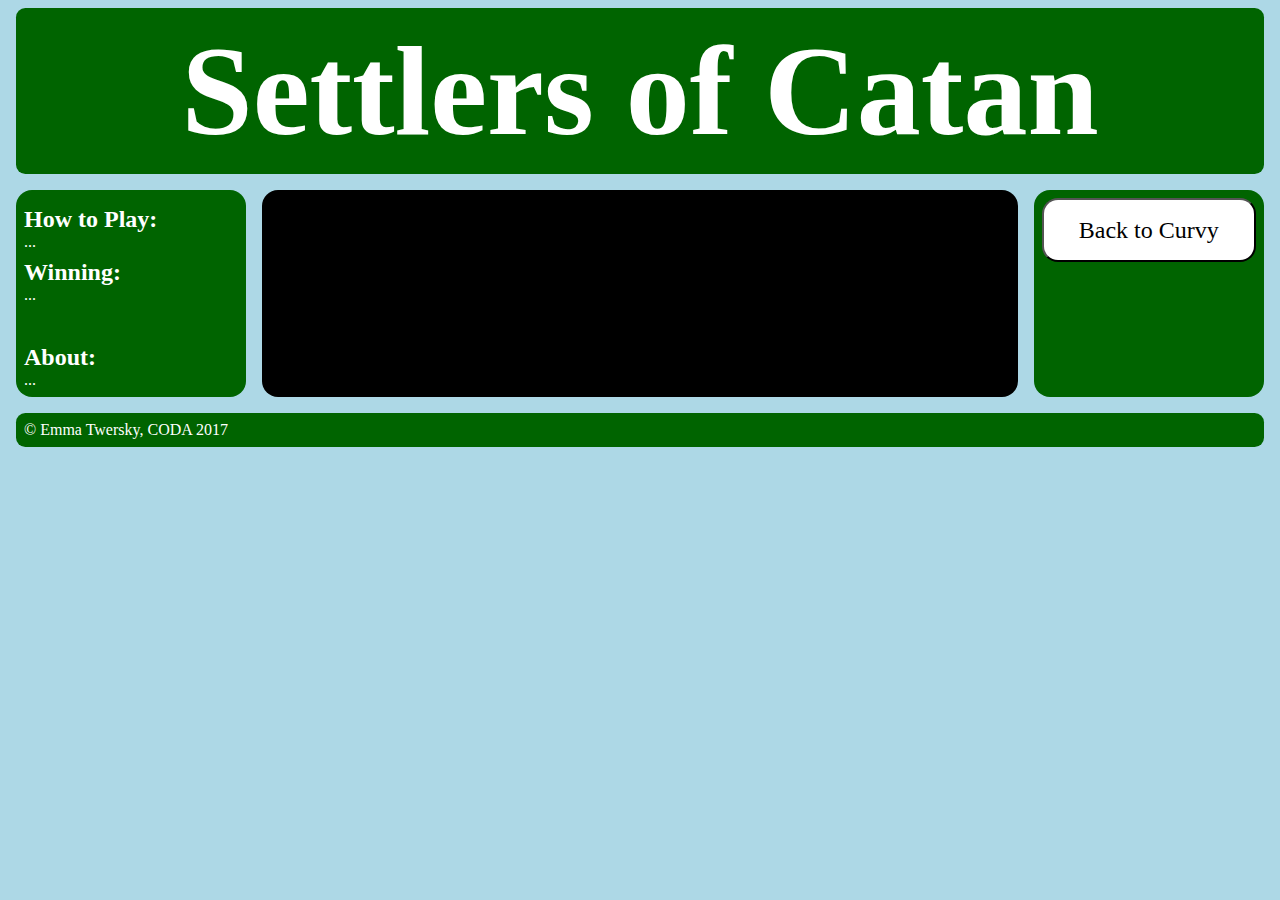
==== settlers/settlers.html @ 09c3d27c "add settlers" ====
<!DOCTYPE html>
<html>
  <head>
    <meta charset="utf-8">
    <title>Curvy</title>
    <!-- <link href="https://fonts.googleapis.com/css?family=Baloo+Bhaijaan" rel="stylesheet"> -->
    <link rel="stylesheet" href="./style.css">
  </head>
  <body>
    <header>
      <h1>Settlers of Catan</h1>
    </header>
    <div id='game'>
      <main></main>
      <nav>
        <div>
          <h2>How to Play:</h2>
          <p>...</p>
          <h2>Winning:</h2>
          <p>
            ...
          </p>
        </div>
        <div>
          <h2>About:</h2>
          <p>
            ...
        </div>
      </nav>
      <aside>
        <div>
          <button type="button" id="swerve" onclick="window.location.href='../index.html'">Back to Curvy</button>
        </div>
        <div>
          <!-- <button type="button" id="start">New Game</button> -->
        </div>
      </aside>
    </div>
    <footer>
      &copy; Emma Twersky, CODA 2017
    </footer>
    <script src="https://code.jquery.com/jquery-3.1.1.min.js" integrity="sha256-hVVnYaiADRTO2PzUGmuLJr8BLUSjGIZsDYGmIJLv2b8=" crossorigin="anonymous"></script>
    <script src="./app.js"></script>
  </body>
</html>
---- settlers/style.css ----
/**** COLOR VARIABLES *********************************************************/
:root {
  --main-background: lightblue;
  --text: #FFFFFF;
  --text-background: darkgreen;
  --game-background: black;
}

/**** GENERAL LAYOUT FORMATTING ***********************************************/
body {
  font-family: 'Baloo Bhaijaan', cursive;
  background: var(--main-background);
}

header {
  text-align: center;
}

header, footer {
  justify-content: center;
  display: block;
  margin: .5rem;
  padding: .5rem;
  border-radius: 7pt;
  background: var(--text-background);
}

/**** TEXT FORMATTING *********************************************************/
h1, h2, p, nav, aside, header, footer{
  color: var(--text);
}

h1 {
  font-size: 8rem;
  margin: .1rem;
}

h2 {
  margin-top: .5rem;
  margin-bottom: 0;
}

p {
  margin: 0;
}

/**** GAME BOARD AND INFORMATION FORMATTING ***********************************/
#game {
  min-height: 60%;
  margin: 0;
  padding: 0;
  display: flex;
  flex-direction: row;
}

#game > main {
  margin: .5rem;
  padding: .5rem;
  border-radius: 1rem;
  background: var(--game-background);
  flex: 3 1 60%;
  order: 2;
  display: flex;
  flex-direction: column;
}

#game > nav > div:nth-child(2), #game > aside > div:nth-child(2) {
  margin-top: 2rem;
}

#game > nav {
  margin: .5rem;
  padding: .5rem;
  border-radius: 1rem;
  background: var(--text-background);
  flex: 1 6 20%;
  order: 1;
  display: flex;
  flex-direction: column;
}

#game > aside {
  margin: .5rem;
  padding: .5rem;
  border-radius: 1rem;
  background: var(--text-background);
  flex: 1 6 20%;
  order: 3;
  display: flex;
  flex-direction: column;
  position: relative;
}

button {
  font-family: 'Baloo Bhaijaan', cursive;
  font-size: 1.5rem;
  width: 100%;
  height: 4rem;
  background: var(--text);
  color: var(--game-background);
  border-radius: 1rem;
}

/*** HEX GRID *****************************************************************/
#hexGrid{
  display: flex;
  flex-wrap: wrap;
  width: 90%;
  margin: 0 auto;
  padding-left: 0 auto;
  overflow: hidden;
  list-style-type: none;
}

.hex{
  position: relative;
  visibility: hidden;
  outline: 1px solid transparent;
}

.hex::after{
  content:'';
  display:block;
  padding-bottom: 86.602%;  /* =  100 / tan(60) * 1.5 */
}

.hexIn{
  position: absolute;
  width: 96%;
  padding-bottom: 110.851%; /* =  width / sin(60) */
  margin: 0 2%;
  overflow: hidden;
  visibility: hidden;
  outline: 1px solid transparent;
  -webkit-transform: rotate3d(0,0,1,-60deg) skewY(30deg);
      -ms-transform: rotate3d(0,0,1,-60deg) skewY(30deg);
          transform: rotate3d(0,0,1,-60deg) skewY(30deg);
}

.hexIn * {
  position: absolute;
  visibility: visible;
  outline: 1px solid transparent;
}

.hexLink {
    display: block;
    width: 100%;
    height: 100%;
    overflow: hidden;
    -webkit-transform: skewY(-30deg) rotate3d(0,0,1,60deg);
        -ms-transform: skewY(-30deg) rotate3d(0,0,1,60deg);
            transform: skewY(-30deg) rotate3d(0,0,1,60deg);
}

#hexGrid{
  padding-bottom: 4.4%
}

.hex {
  width: 20%; /* = 100 / 5 */
}

.hex:nth-child(9n+6){ /* first hexagon of even rows */
  margin-left:10%;  /* = width of .hex / 2  to indent even rows */
}

/*** HEX IMAGES ***************************************************************/
.hex img {
  left: -100%;
  right: -100%;
  height: 100%;
  margin: 0 auto;
  -webkit-transform: rotate3d(0,0,1,90deg);
      -ms-transform: rotate3d(0,0,1,90deg);
          transform: rotate3d(0,0,1,90deg);
}

/*** MEDIA QUERIES*************************************************************/
@media all and (max-width: 640px) {
  #game, #page {
    flex-direction: column;
  }

  #game > main, #game > nav, #game > aside {
  /* Return them to document order */
    order: 0;
  }

  #game > nav, #game > aside, header {
    min-height: 1rem;
    max-height: 10rem;
  }

  footer {
    height: 1rem;
  }
}
/****HEXAGON SIZING AND EVEN ROW INDENTATION **********************************/
@media (min-width:1201px) { /* <- 6  hexagons per row */

}

@media (max-width: 1200px) { /* <- 4-3  hexagons per row */
  h1 {
    font-size: 8rem;
    height: 8.5rem;
    margin: .05rem;
  }

  h2 {
    margin-top: .5rem;
  }
}
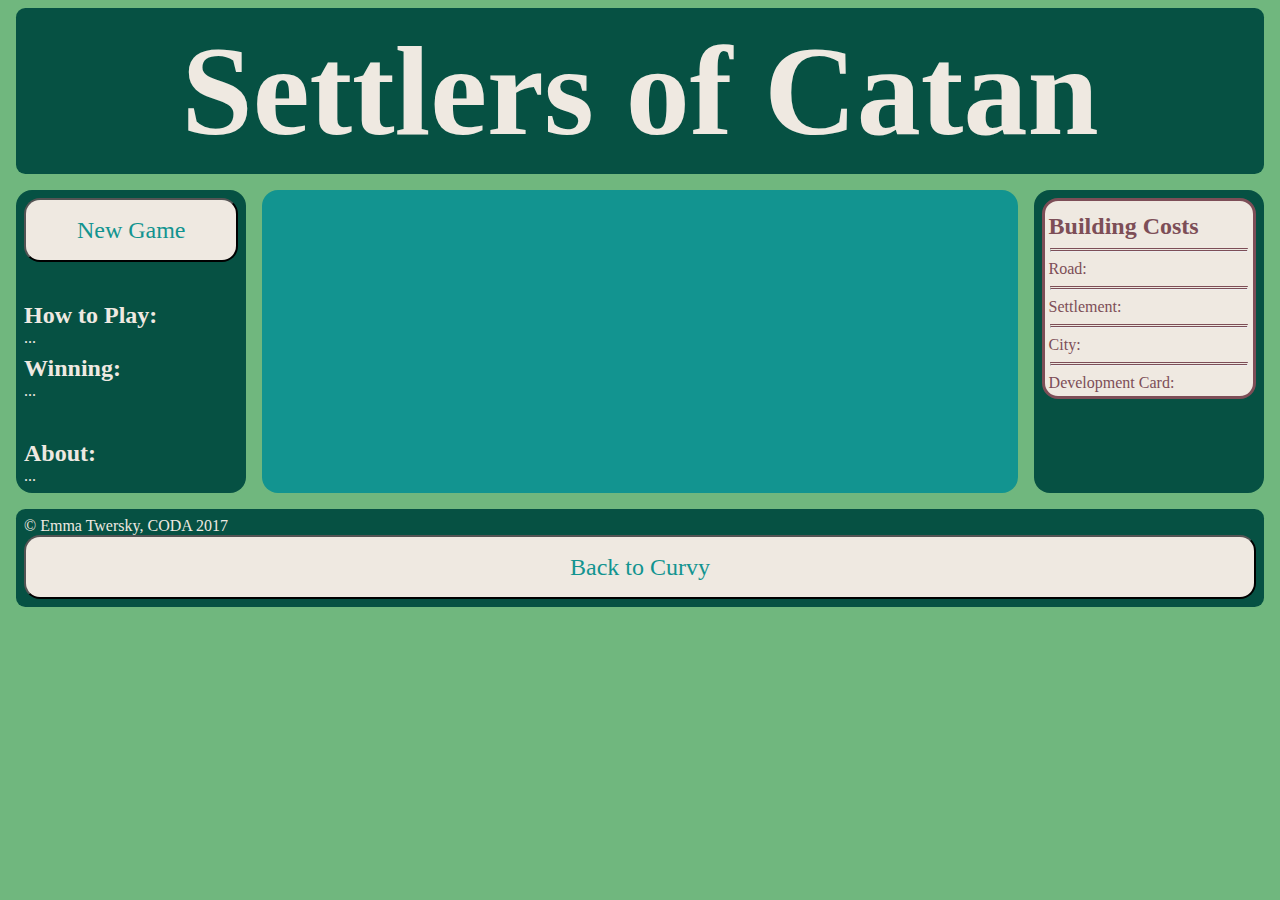
==== commit 18b76806: "add costs card and more style" ====
--- a/settlers/settlers.html
+++ b/settlers/settlers.html
@@ -2,7 +2,7 @@
 <html>
   <head>
     <meta charset="utf-8">
-    <title>Curvy</title>
+    <title>Settlers</title>
     <!-- <link href="https://fonts.googleapis.com/css?family=Baloo+Bhaijaan" rel="stylesheet"> -->
     <link rel="stylesheet" href="./style.css">
   </head>
@@ -13,6 +13,9 @@
     <div id='game'>
       <main></main>
       <nav>
+        <div>
+          <button type="button" id="start">New Game</button>
+        </div>
         <div>
           <h2>How to Play:</h2>
           <p>...</p>
@@ -29,15 +32,39 @@
       </nav>
       <aside>
         <div>
-          <button type="button" id="swerve" onclick="window.location.href='../index.html'">Back to Curvy</button>
-        </div>
-        <div>
-          <!-- <button type="button" id="start">New Game</button> -->
+          <h2>Building Costs</h2>
+          <hr>
+          <p>Road:
+            <img src='./images/resources/brick-mini.png' alt=''>
+            <img src='./images/resources/lumber-mini.png' alt=''>
+          </p>
+          <hr>
+          <p>Settlement:
+            <img src='./images/resources/brick-mini.png' alt=''>
+            <img src='./images/resources/lumber-mini.png' alt=''>
+            <img src='./images/resources/grain-mini.png' alt=''>
+            <img src='./images/resources/wool-mini.png' alt=''>
+          </p>
+          <hr>
+          <p>City:
+            <img src='./images/resources/grain-mini.png' alt=''>
+            <img src='./images/resources/grain-mini.png' alt=''>
+            <img src='./images/resources/ore-mini.png' alt=''>
+            <img src='./images/resources/ore-mini.png' alt=''>
+            <img src='./images/resources/ore-mini.png' alt=''>
+          </p>
+          <hr>
+          <p>Development Card:
+            <img src='./images/resources/wool-mini.png' alt=''>
+            <img src='./images/resources/grain-mini.png' alt=''>
+            <img src='./images/resources/ore-mini.png' alt=''>
+          </p>
         </div>
       </aside>
     </div>
     <footer>
       &copy; Emma Twersky, CODA 2017
+      <button type="button" id="swerve" onclick="window.location.href='../index.html'">Back to Curvy</button>
     </footer>
     <script src="https://code.jquery.com/jquery-3.1.1.min.js" integrity="sha256-hVVnYaiADRTO2PzUGmuLJr8BLUSjGIZsDYGmIJLv2b8=" crossorigin="anonymous"></script>
     <script src="./app.js"></script>
--- a/settlers/style.css
+++ b/settlers/style.css
@@ -1,9 +1,12 @@
 /**** COLOR VARIABLES *********************************************************/
 :root {
-  --main-background: lightblue;
-  --text: #FFFFFF;
-  --text-background: darkgreen;
-  --game-background: black;
+  --main-background: #70B77E;
+  --text: #EFE9E1;
+  --text-background: #065143;
+  --game-background: #129490;
+  --token-text: #7D4E57;
+  --token-background: #E5D7BC;
+  --red-token: #DE4557;
 }
 
 /**** GENERAL LAYOUT FORMATTING ***********************************************/
@@ -64,7 +67,7 @@
   flex-direction: column;
 }
 
-#game > nav > div:nth-child(2), #game > aside > div:nth-child(2) {
+#game > nav > div:nth-child(2), #game > nav > div:nth-child(3), #game > aside > div:nth-child(2) {
   margin-top: 2rem;
 }
 
@@ -89,6 +92,27 @@
   display: flex;
   flex-direction: column;
   position: relative;
+}
+
+aside div {
+  background: var(--text);
+  border-radius: 1rem;
+  padding: .25rem;
+  border: 3px solid var(--token-text);
+}
+
+aside h2, aside p {
+  color: var(--token-text);
+}
+
+aside hr {
+  width: 98%;
+  border-top: 3px double var(--token-text);
+}
+
+aside img {
+  height: 2.5rem;
+  margin-right: -.75rem;
 }
 
 button {
@@ -107,7 +131,7 @@
   flex-wrap: wrap;
   width: 90%;
   margin: 0 auto;
-  padding-left: 0 auto;
+  padding-left: 0;
   overflow: hidden;
   list-style-type: none;
 }
@@ -144,7 +168,9 @@
 }
 
 .hexLink {
-    display: block;
+    display: flex;
+    justify-content: center;
+    align-items: center;
     width: 100%;
     height: 100%;
     overflow: hidden;
@@ -165,15 +191,46 @@
   margin-left:10%;  /* = width of .hex / 2  to indent even rows */
 }
 
+.hex:first-child img, .hex:nth-child(5) img, .hex:nth-child(19) img, .hex:nth-child(23) img{
+  visibility: hidden;
+}
+
+.hex:first-child h1, .hex:nth-child(5) h1, .hex:nth-child(19) h1, .hex:nth-child(23) h1{
+  visibility: hidden;
+}
+
+li h1 {
+  color: var(--token-text);
+  font-size: 2.3rem;
+  width: 40%;
+  height: 35%;
+  border-radius: 200%;
+  background: var(--token-background);
+  text-align: center;
+  justify-content: center;
+  line-height: 2.2rem;
+}
+
+li p{
+  text-align: center;
+  justify-content: center;
+  line-height: 5.5rem;
+  color: var(--token-text);
+  font-size: 1rem;
+  width: 40%;
+  height: 35%;
+}
+
+#token6 h1, #token8 h1{
+  color: var(--red-token);
+}
+
 /*** HEX IMAGES ***************************************************************/
 .hex img {
   left: -100%;
   right: -100%;
   height: 100%;
   margin: 0 auto;
-  -webkit-transform: rotate3d(0,0,1,90deg);
-      -ms-transform: rotate3d(0,0,1,90deg);
-          transform: rotate3d(0,0,1,90deg);
 }
 
 /*** MEDIA QUERIES*************************************************************/
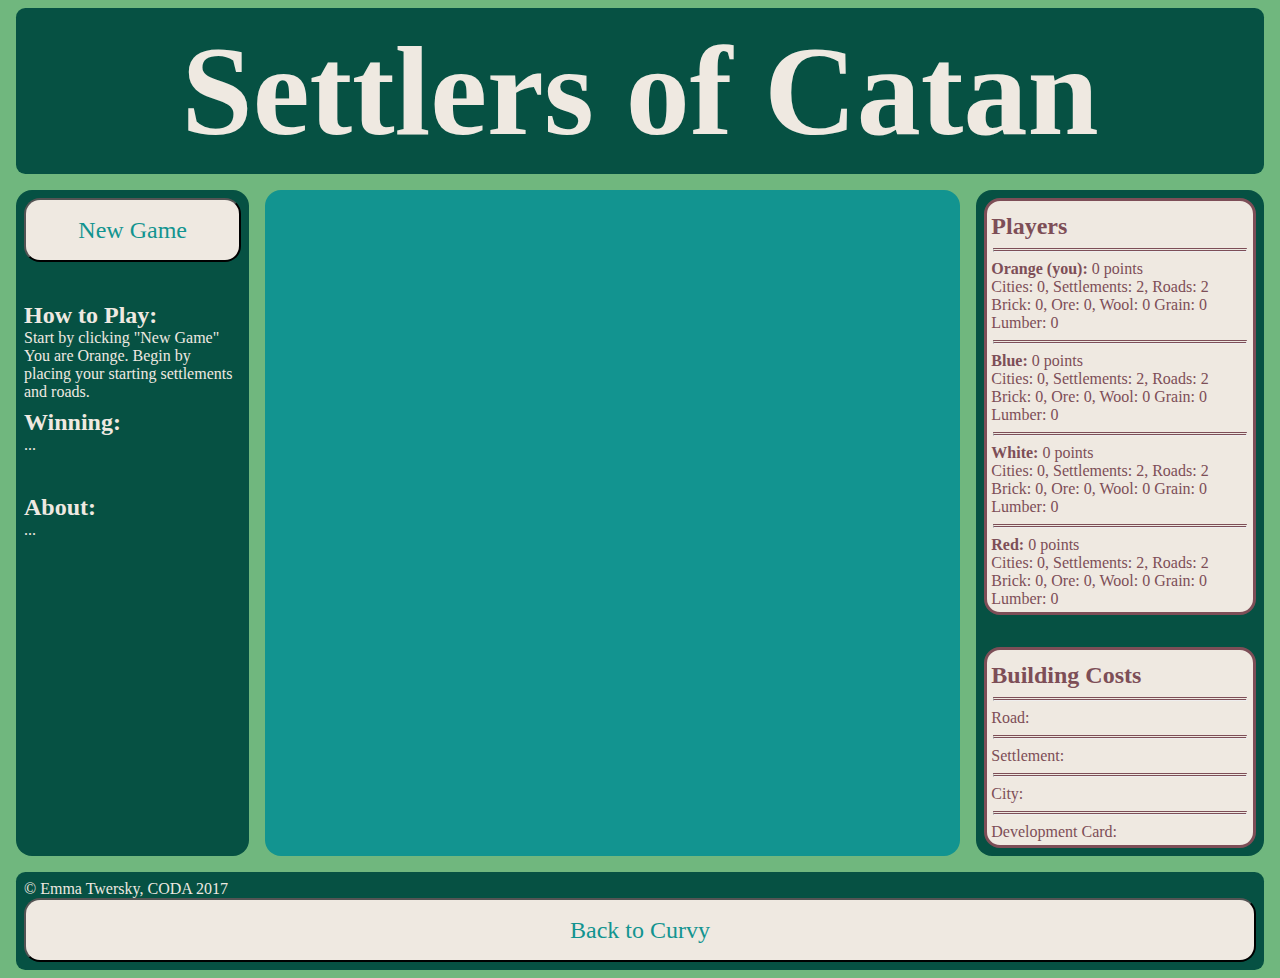
==== commit cb3d3a76: "format board further, try overlay grid" ====
--- a/settlers/settlers.html
+++ b/settlers/settlers.html
@@ -18,7 +18,9 @@
         </div>
         <div>
           <h2>How to Play:</h2>
-          <p>...</p>
+          <p>Start by clicking "New Game"</p>
+          <p>You are Orange. Begin by placing your starting settlements and roads.</p>
+
           <h2>Winning:</h2>
           <p>
             ...
@@ -31,6 +33,53 @@
         </div>
       </nav>
       <aside>
+        <div>
+          <h2>Players</h2>
+          <hr>
+          <p id='orange'> <b>Orange (you):</b> <a class='vp'>0</a> points <br>
+            Cities: <a class='cities'>0</a>,
+            Settlements: <a class='settlement'>2</a>,
+            Roads: <a class='roads'>2</a> <br>
+            Brick: <a class='brick'>0</a>,
+            Ore: <a class='ore'>0</a>,
+            Wool: <a class='wool'>0</a>
+            Grain: <a class='grain'>0</a>
+            Lumber: <a class='lumber'>0</a>
+          </p>
+          <hr>
+          <p id='blue'> <b>Blue:</b> <a class='vp'>0</a> points <br>
+            Cities: <a class='cities'>0</a>,
+            Settlements: <a class='settlement'>2</a>,
+            Roads: <a class='roads'>2</a> <br>
+            Brick: <a class='brick'>0</a>,
+            Ore: <a class='ore'>0</a>,
+            Wool: <a class='wool'>0</a>
+            Grain: <a class='grain'>0</a>
+            Lumber: <a class='lumber'>0</a>
+          </p>
+          <hr>
+          <p id='white'> <b>White:</b> <a class='vp'>0</a> points <br>
+            Cities: <a class='cities'>0</a>,
+            Settlements: <a class='settlement'>2</a>,
+            Roads: <a class='roads'>2</a> <br>
+            Brick: <a class='brick'>0</a>,
+            Ore: <a class='ore'>0</a>,
+            Wool: <a class='wool'>0</a>
+            Grain: <a class='grain'>0</a>
+            Lumber: <a class='lumber'>0</a>
+          </p>
+          <hr>
+          <p id='red'> <b>Red:</b> <a class='vp'>0</a> points <br>
+            Cities: <a class='cities'>0</a>,
+            Settlements: <a class='settlement'>2</a>,
+            Roads: <a class='roads'>2</a> <br>
+            Brick: <a class='brick'>0</a>,
+            Ore: <a class='ore'>0</a>,
+            Wool: <a class='wool'>0</a>
+            Grain: <a class='grain'>0</a>
+            Lumber: <a class='lumber'>0</a>
+          </p>
+        </div>
         <div>
           <h2>Building Costs</h2>
           <hr>
@@ -60,6 +109,7 @@
             <img src='./images/resources/ore-mini.png' alt=''>
           </p>
         </div>
+
       </aside>
     </div>
     <footer>
--- a/settlers/style.css
+++ b/settlers/style.css
@@ -7,6 +7,7 @@
   --token-text: #7D4E57;
   --token-background: #E5D7BC;
   --red-token: #DE4557;
+  --robber: #414241;
 }
 
 /**** GENERAL LAYOUT FORMATTING ***********************************************/
@@ -56,15 +57,16 @@
   flex-direction: row;
 }
 
-#game > main {
+#game main {
   margin: .5rem;
   padding: .5rem;
   border-radius: 1rem;
   background: var(--game-background);
-  flex: 3 1 60%;
+  flex: 3 1 55%;
   order: 2;
   display: flex;
   flex-direction: column;
+  justify-content: center;
 }
 
 #game > nav > div:nth-child(2), #game > nav > div:nth-child(3), #game > aside > div:nth-child(2) {
@@ -87,7 +89,7 @@
   padding: .5rem;
   border-radius: 1rem;
   background: var(--text-background);
-  flex: 1 6 20%;
+  flex: 1 6 25%;
   order: 3;
   display: flex;
   flex-direction: column;
@@ -130,13 +132,17 @@
   display: flex;
   flex-wrap: wrap;
   width: 90%;
-  margin: 0 auto;
+  margin: 0;
+  padding-bottom: 4.4%;
   padding-left: 0;
   overflow: hidden;
   list-style-type: none;
+  position: relative;
+  align-self: center;
 }
 
 .hex{
+  width: 20%; /* = 100 / 5 */
   position: relative;
   visibility: hidden;
   outline: 1px solid transparent;
@@ -146,6 +152,18 @@
   content:'';
   display:block;
   padding-bottom: 86.602%;  /* =  100 / tan(60) * 1.5 */
+}
+
+.hex:nth-child(9n+6){ /* first hexagon of even rows */
+  margin-left:10%;  /* = width of .hex / 2  to indent even rows */
+}
+
+.hex:first-child img, .hex:nth-child(5) img, .hex:nth-child(19) img, .hex:nth-child(23) img{
+  visibility: hidden;
+}
+
+.hex:first-child h1, .hex:nth-child(5) h1, .hex:nth-child(19) h1, .hex:nth-child(23) h1{
+  visibility: hidden;
 }
 
 .hexIn{
@@ -179,24 +197,12 @@
             transform: skewY(-30deg) rotate3d(0,0,1,60deg);
 }
 
-#hexGrid{
-  padding-bottom: 4.4%
-}
-
-.hex {
-  width: 20%; /* = 100 / 5 */
-}
-
-.hex:nth-child(9n+6){ /* first hexagon of even rows */
-  margin-left:10%;  /* = width of .hex / 2  to indent even rows */
-}
-
-.hex:first-child img, .hex:nth-child(5) img, .hex:nth-child(19) img, .hex:nth-child(23) img{
-  visibility: hidden;
-}
-
-.hex:first-child h1, .hex:nth-child(5) h1, .hex:nth-child(19) h1, .hex:nth-child(23) h1{
-  visibility: hidden;
+/*** HEX TILES ****************************************************************/
+.hex img {
+  left: -100%;
+  right: -100%;
+  height: 100%;
+  margin: 0 auto;
 }
 
 li h1 {
@@ -225,12 +231,26 @@
   color: var(--red-token);
 }
 
-/*** HEX IMAGES ***************************************************************/
-.hex img {
-  left: -100%;
-  right: -100%;
-  height: 100%;
+#tokenR h1{
+  background: var(--robber);
+  color: var(--text);
+}
+
+/*** GAME GRID ****************************************************************/
+#gameGrid {
+  /*background: rgba(100,0,0,.5);*/
+  z-index: 100;
+
+  position: absolute;
+  width: 50%;
+	height: 90%;
+
+	display: flex;
+  flex-wrap: wrap;
   margin: 0 auto;
+  padding-bottom: 4.4%;
+  overflow: hidden;
+  list-style-type: none;
 }
 
 /*** MEDIA QUERIES*************************************************************/
@@ -253,11 +273,8 @@
     height: 1rem;
   }
 }
+
 /****HEXAGON SIZING AND EVEN ROW INDENTATION **********************************/
-@media (min-width:1201px) { /* <- 6  hexagons per row */
-
-}
-
 @media (max-width: 1200px) { /* <- 4-3  hexagons per row */
   h1 {
     font-size: 8rem;
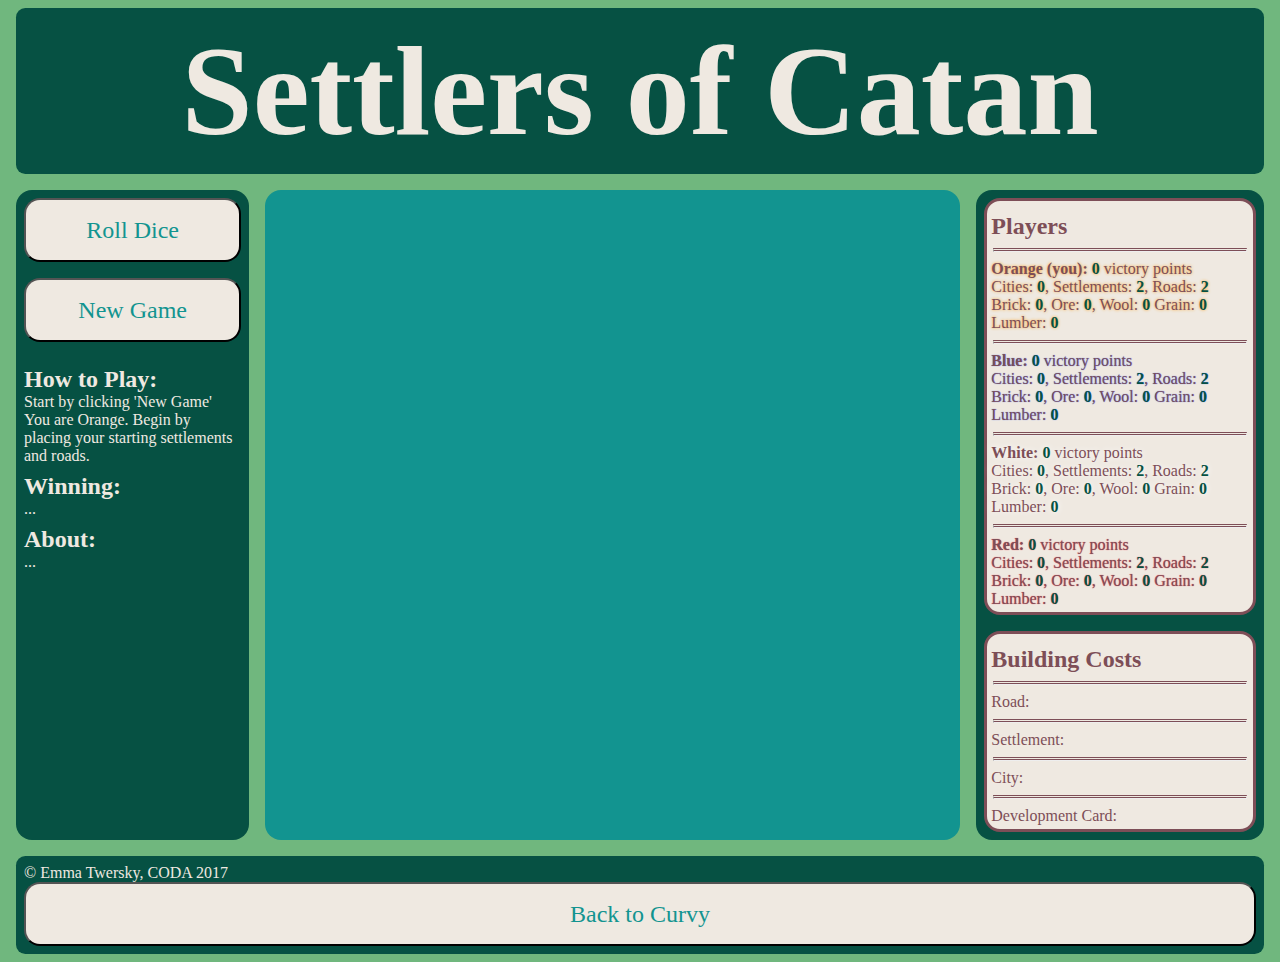
==== commit 4f5eef1c: "add responsive game grid" ====
--- a/settlers/settlers.html
+++ b/settlers/settlers.html
@@ -1,10 +1,10 @@
 <!DOCTYPE html>
 <html>
   <head>
-    <meta charset="utf-8">
+    <meta charset='utf-8'>
     <title>Settlers</title>
-    <!-- <link href="https://fonts.googleapis.com/css?family=Baloo+Bhaijaan" rel="stylesheet"> -->
-    <link rel="stylesheet" href="./style.css">
+    <!-- <link href='https://fonts.googleapis.com/css?family=Baloo+Bhaijaan' rel='stylesheet'> -->
+    <link rel='stylesheet' href='./style.css'>
   </head>
   <body>
     <header>
@@ -14,11 +14,15 @@
       <main></main>
       <nav>
         <div>
-          <button type="button" id="start">New Game</button>
+          <div id='dice'></div>
+          <button type='button' id='roll'>Roll Dice</button>
+        </div>
+        <div>
+          <button type='button' id='start'>New Game</button>
         </div>
         <div>
           <h2>How to Play:</h2>
-          <p>Start by clicking "New Game"</p>
+          <p>Start by clicking 'New Game'</p>
           <p>You are Orange. Begin by placing your starting settlements and roads.</p>
 
           <h2>Winning:</h2>
@@ -36,7 +40,7 @@
         <div>
           <h2>Players</h2>
           <hr>
-          <p id='orange'> <b>Orange (you):</b> <a class='vp'>0</a> points <br>
+          <p id='orange'> <b>Orange (you):</b> <a class='vp'>0</a> victory points <br>
             Cities: <a class='cities'>0</a>,
             Settlements: <a class='settlement'>2</a>,
             Roads: <a class='roads'>2</a> <br>
@@ -47,7 +51,7 @@
             Lumber: <a class='lumber'>0</a>
           </p>
           <hr>
-          <p id='blue'> <b>Blue:</b> <a class='vp'>0</a> points <br>
+          <p id='blue'> <b>Blue:</b> <a class='vp'>0</a> victory points <br>
             Cities: <a class='cities'>0</a>,
             Settlements: <a class='settlement'>2</a>,
             Roads: <a class='roads'>2</a> <br>
@@ -58,7 +62,7 @@
             Lumber: <a class='lumber'>0</a>
           </p>
           <hr>
-          <p id='white'> <b>White:</b> <a class='vp'>0</a> points <br>
+          <p id='white'> <b>White:</b> <a class='vp'>0</a> victory points <br>
             Cities: <a class='cities'>0</a>,
             Settlements: <a class='settlement'>2</a>,
             Roads: <a class='roads'>2</a> <br>
@@ -69,7 +73,7 @@
             Lumber: <a class='lumber'>0</a>
           </p>
           <hr>
-          <p id='red'> <b>Red:</b> <a class='vp'>0</a> points <br>
+          <p id='red'> <b>Red:</b> <a class='vp'>0</a> victory points <br>
             Cities: <a class='cities'>0</a>,
             Settlements: <a class='settlement'>2</a>,
             Roads: <a class='roads'>2</a> <br>
@@ -114,9 +118,9 @@
     </div>
     <footer>
       &copy; Emma Twersky, CODA 2017
-      <button type="button" id="swerve" onclick="window.location.href='../index.html'">Back to Curvy</button>
+      <button type='button' id='swerve' onclick="window.location.href='../index.html'">Back to Curvy</button>
     </footer>
-    <script src="https://code.jquery.com/jquery-3.1.1.min.js" integrity="sha256-hVVnYaiADRTO2PzUGmuLJr8BLUSjGIZsDYGmIJLv2b8=" crossorigin="anonymous"></script>
-    <script src="./app.js"></script>
+    <script src='https://code.jquery.com/jquery-3.1.1.min.js' integrity='sha256-hVVnYaiADRTO2PzUGmuLJr8BLUSjGIZsDYGmIJLv2b8=' crossorigin='anonymous'></script>
+    <script src='./app.js'></script>
   </body>
 </html>
--- a/settlers/style.css
+++ b/settlers/style.css
@@ -8,6 +8,10 @@
   --token-background: #E5D7BC;
   --red-token: #DE4557;
   --robber: #414241;
+  --white-player: #FCFCFC;
+  --orange-player: #FF9F1C;
+  --blue-player: #3D6DFF;
+  --red-player: #F03A47;
 }
 
 /**** GENERAL LAYOUT FORMATTING ***********************************************/
@@ -48,6 +52,22 @@
   margin: 0;
 }
 
+#white {
+  text-shadow: 0 0 7px var(--white-player);
+}
+
+#orange {
+  text-shadow: 0 0 3px var(--orange-player);
+}
+
+#blue {
+  text-shadow: 0 0 1px var(--blue-player);
+}
+
+#red {
+  text-shadow: 0 0 1px var(--red-player);
+}
+
 /**** GAME BOARD AND INFORMATION FORMATTING ***********************************/
 #game {
   min-height: 60%;
@@ -69,8 +89,9 @@
   justify-content: center;
 }
 
+/**** GAME INSTRUCTIONS AND SCORING FORMATTING ********************************/
 #game > nav > div:nth-child(2), #game > nav > div:nth-child(3), #game > aside > div:nth-child(2) {
-  margin-top: 2rem;
+  margin-top: 1rem;
 }
 
 #game > nav {
@@ -84,6 +105,14 @@
   flex-direction: column;
 }
 
+#dice {
+  font-family: fantasy;
+  font-size: 10rem;
+  text-align: center;
+  align-self: baseline;
+  line-height: 100%;
+}
+
 #game > aside {
   margin: .5rem;
   padding: .5rem;
@@ -105,6 +134,11 @@
 
 aside h2, aside p {
   color: var(--token-text);
+}
+
+aside a {
+  color: var(--text-background);
+  font-weight: 900;
 }
 
 aside hr {
@@ -137,7 +171,6 @@
   padding-left: 0;
   overflow: hidden;
   list-style-type: none;
-  position: relative;
   align-self: center;
 }
 
@@ -238,19 +271,20 @@
 
 /*** GAME GRID ****************************************************************/
 #gameGrid {
-  /*background: rgba(100,0,0,.5);*/
-  z-index: 100;
+  background: rgba(100,0,0,.5);
 
   position: absolute;
-  width: 50%;
-	height: 90%;
+  width: 674.891px;
+  height: 617.359px;
+  align-self: center;
+  margin: 0;
+  padding: 0;
 
 	display: flex;
   flex-wrap: wrap;
-  margin: 0 auto;
-  padding-bottom: 4.4%;
-  overflow: hidden;
-  list-style-type: none;
+
+  /*overflow: hidden;*/
+  /*list-style-type: none;*/
 }
 
 /*** MEDIA QUERIES*************************************************************/
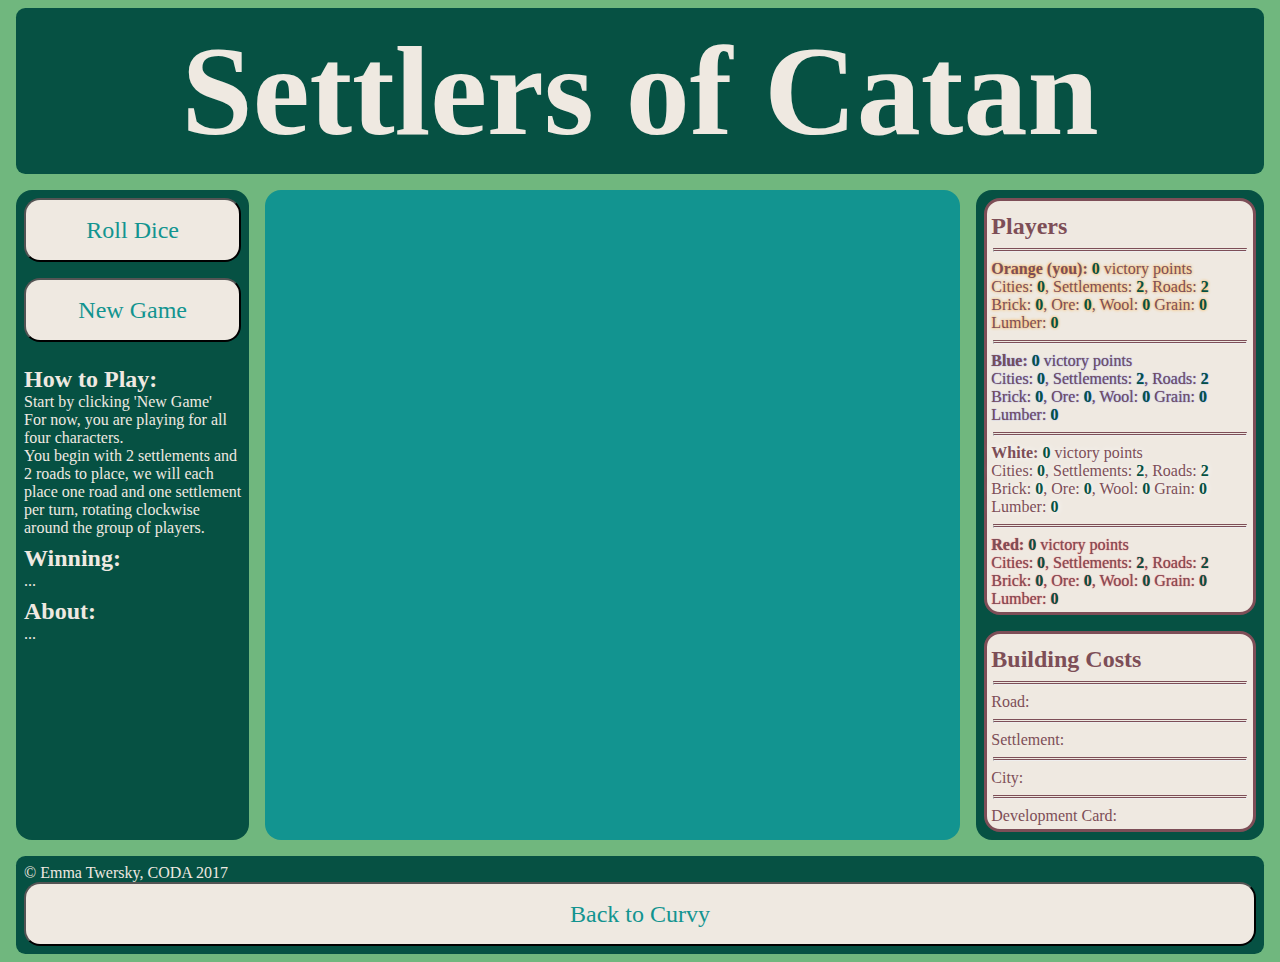
==== commit 6f2325ab: "select game peices" ====
--- a/settlers/settlers.html
+++ b/settlers/settlers.html
@@ -23,7 +23,8 @@
         <div>
           <h2>How to Play:</h2>
           <p>Start by clicking 'New Game'</p>
-          <p>You are Orange. Begin by placing your starting settlements and roads.</p>
+          <p>For now, you are playing for all four characters.</p>
+          <p>You begin with 2 settlements and 2 roads to place, we will each place one road and one settlement per turn, rotating clockwise around the group of players.</p>
 
           <h2>Winning:</h2>
           <p>
@@ -121,6 +122,7 @@
       <button type='button' id='swerve' onclick="window.location.href='../index.html'">Back to Curvy</button>
     </footer>
     <script src='https://code.jquery.com/jquery-3.1.1.min.js' integrity='sha256-hVVnYaiADRTO2PzUGmuLJr8BLUSjGIZsDYGmIJLv2b8=' crossorigin='anonymous'></script>
+    <script src='./variables.js'></script>
     <script src='./app.js'></script>
   </body>
 </html>
--- a/settlers/style.css
+++ b/settlers/style.css
@@ -238,7 +238,7 @@
   margin: 0 auto;
 }
 
-li h1 {
+li.hex h1 {
   color: var(--token-text);
   font-size: 2.3rem;
   width: 40%;
@@ -250,7 +250,7 @@
   line-height: 2.2rem;
 }
 
-li p{
+li.hex p{
   text-align: center;
   justify-content: center;
   line-height: 5.5rem;
@@ -271,20 +271,87 @@
 
 /*** GAME GRID ****************************************************************/
 #gameGrid {
-  background: rgba(100,0,0,.5);
-
   position: absolute;
   width: 674.891px;
   height: 617.359px;
   align-self: center;
   margin: 0;
+  padding-top: 5%;
   padding: 0;
 
 	display: flex;
+  flex-direction: row;
   flex-wrap: wrap;
+  justify-content: center;
+  align-items: center;
+  transform: rotate(30deg);
 
   /*overflow: hidden;*/
-  /*list-style-type: none;*/
+  list-style-type: none;
+}
+
+.gameSpace {
+  height: 4%;
+  width: 5%;
+
+	display: flex;
+  flex-direction: row;
+  flex-wrap: wrap;
+  justify-content: center;
+  align-items: center;
+}
+
+/*** GAME PIECE STYLING *******************************************************/
+.gameSpace #blue {
+  background: var(--blue-player);
+  color: var(--blue-player);
+}
+
+.gameSpace #orange {
+  background: var(--orange-player);
+  color: var(--orange-player);
+}
+
+.gameSpace #white {
+  background: var(--white-player);
+  color: var(--white-player);
+}
+
+.gameSpace #red {
+  background: var(--red-player);
+  color: var(--red-player);
+}
+
+.square {
+  width: 100%;
+  height: 100%;
+  display: flex;
+  justify-content: center;
+  text-align: center;
+}
+
+.vertex p {
+  border: .05rem solid var(--text);
+  border-radius: 20%;
+  width: 75%
+}
+
+.city p {
+  border: .25rem solid var(--text);
+  border-radius: 20%;
+  width: 75%
+}
+
+.settlement p {
+  border: .05rem solid var(--text);
+  border-radius: 20%;
+  width: 75%
+}
+
+.road p {
+  border: .05rem solid var(--text);
+  border-radius: 20%;
+  width: 75%
 }
 
 /*** MEDIA QUERIES*************************************************************/
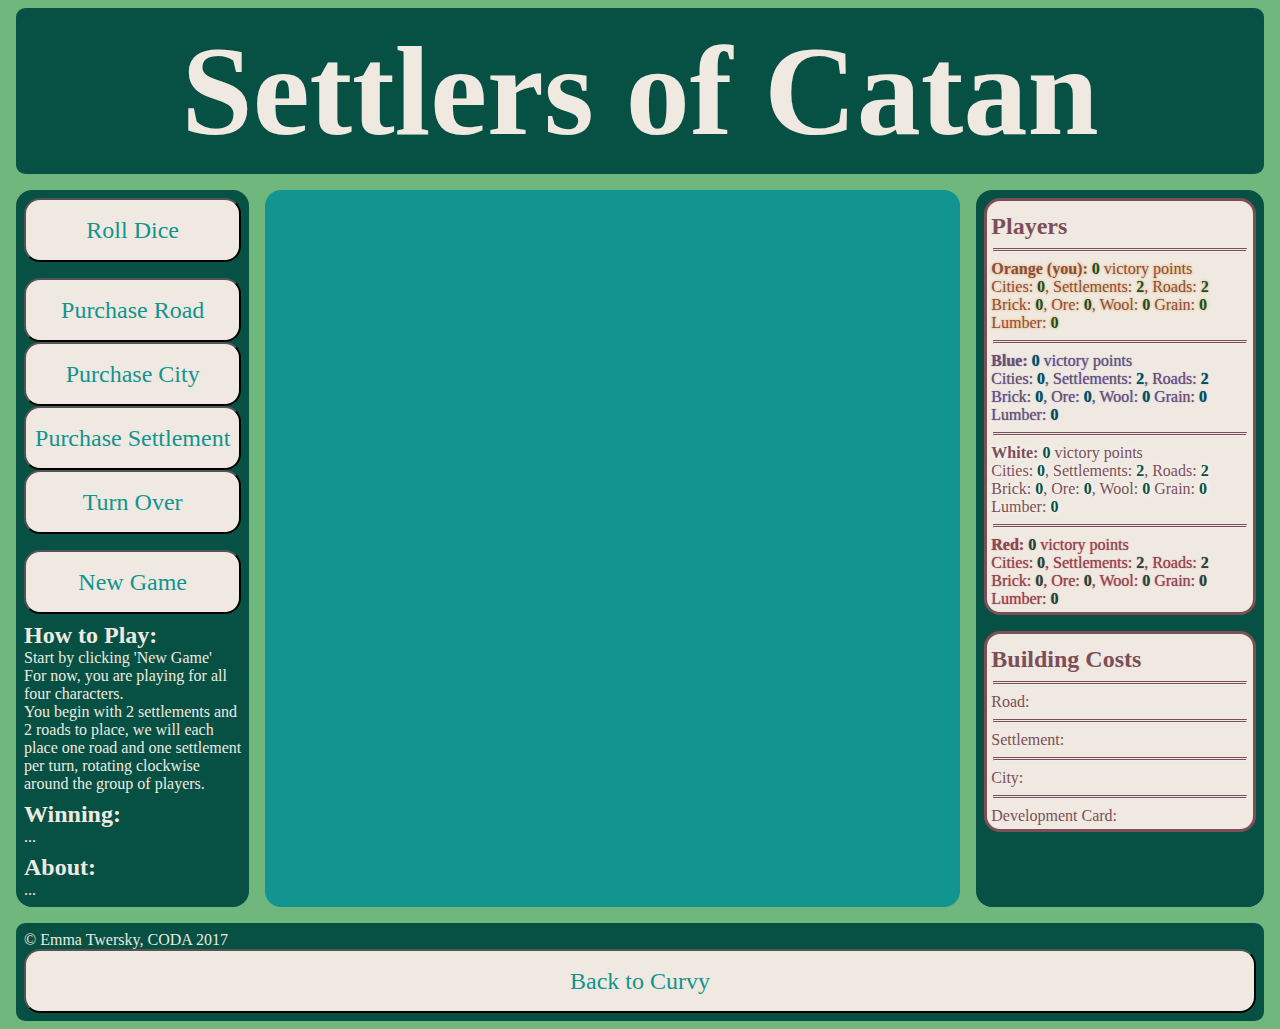
==== commit 0e3da9ec: "unselect options" ====
--- a/settlers/settlers.html
+++ b/settlers/settlers.html
@@ -16,6 +16,12 @@
         <div>
           <div id='dice'></div>
           <button type='button' id='roll'>Roll Dice</button>
+        </div>
+        <div>
+          <button type='button' id='buyRoad'>Purchase Road</button>
+          <button type='button' id='buyCity'>Purchase City</button>
+          <button type='button' id='buySettlement'>Purchase Settlement</button>
+          <button type='button' id='turnOver'>Turn Over</button>
         </div>
         <div>
           <button type='button' id='start'>New Game</button>
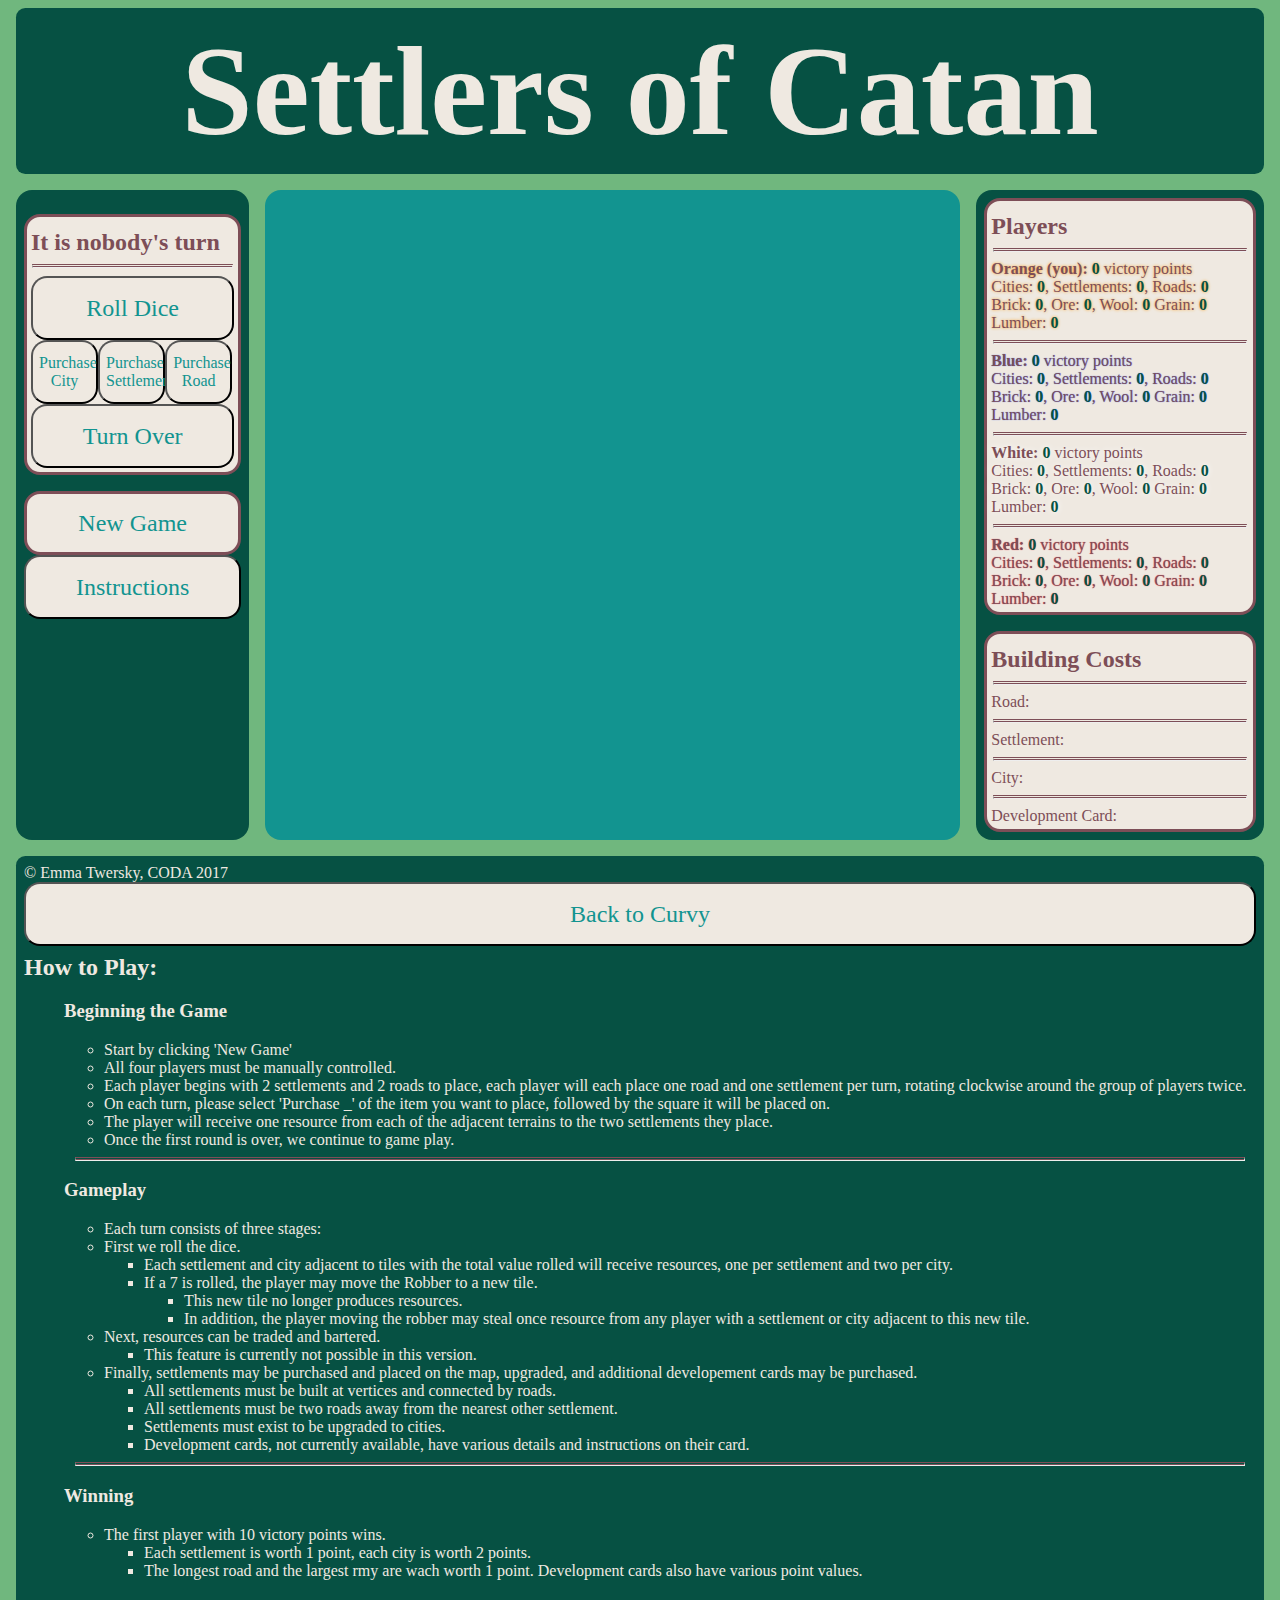
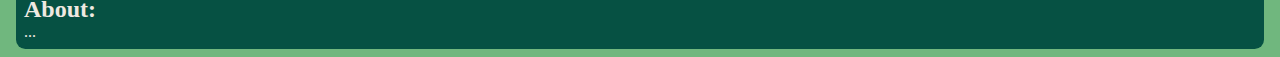
==== commit e9066707: "instructions" ====
--- a/settlers/settlers.html
+++ b/settlers/settlers.html
@@ -15,32 +15,21 @@
       <nav>
         <div>
           <div id='dice'></div>
+        </div>
+        <div id='gameOptions'>
+          <h2>It is <a id='currentPlayer'>nobody</a>'s turn</h2>
+          <hr>
           <button type='button' id='roll'>Roll Dice</button>
-        </div>
-        <div>
-          <button type='button' id='buyRoad'>Purchase Road</button>
           <button type='button' id='buyCity'>Purchase City</button>
           <button type='button' id='buySettlement'>Purchase Settlement</button>
+          <button type='button' id='buyRoad'>Purchase Road</button>
           <button type='button' id='turnOver'>Turn Over</button>
         </div>
         <div>
           <button type='button' id='start'>New Game</button>
         </div>
         <div>
-          <h2>How to Play:</h2>
-          <p>Start by clicking 'New Game'</p>
-          <p>For now, you are playing for all four characters.</p>
-          <p>You begin with 2 settlements and 2 roads to place, we will each place one road and one settlement per turn, rotating clockwise around the group of players.</p>
-
-          <h2>Winning:</h2>
-          <p>
-            ...
-          </p>
-        </div>
-        <div>
-          <h2>About:</h2>
-          <p>
-            ...
+          <button type='button'><a id='instructions' href='#instructions'>Instructions</a></button>
         </div>
       </nav>
       <aside>
@@ -49,8 +38,8 @@
           <hr>
           <p id='orange'> <b>Orange (you):</b> <a class='vp'>0</a> victory points <br>
             Cities: <a class='cities'>0</a>,
-            Settlements: <a class='settlement'>2</a>,
-            Roads: <a class='roads'>2</a> <br>
+            Settlements: <a class='settlement'>0</a>,
+            Roads: <a class='roads'>0</a> <br>
             Brick: <a class='brick'>0</a>,
             Ore: <a class='ore'>0</a>,
             Wool: <a class='wool'>0</a>
@@ -60,8 +49,8 @@
           <hr>
           <p id='blue'> <b>Blue:</b> <a class='vp'>0</a> victory points <br>
             Cities: <a class='cities'>0</a>,
-            Settlements: <a class='settlement'>2</a>,
-            Roads: <a class='roads'>2</a> <br>
+            Settlements: <a class='settlement'>0</a>,
+            Roads: <a class='roads'>0</a> <br>
             Brick: <a class='brick'>0</a>,
             Ore: <a class='ore'>0</a>,
             Wool: <a class='wool'>0</a>
@@ -71,8 +60,8 @@
           <hr>
           <p id='white'> <b>White:</b> <a class='vp'>0</a> victory points <br>
             Cities: <a class='cities'>0</a>,
-            Settlements: <a class='settlement'>2</a>,
-            Roads: <a class='roads'>2</a> <br>
+            Settlements: <a class='settlement'>0</a>,
+            Roads: <a class='roads'>0</a> <br>
             Brick: <a class='brick'>0</a>,
             Ore: <a class='ore'>0</a>,
             Wool: <a class='wool'>0</a>
@@ -82,8 +71,8 @@
           <hr>
           <p id='red'> <b>Red:</b> <a class='vp'>0</a> victory points <br>
             Cities: <a class='cities'>0</a>,
-            Settlements: <a class='settlement'>2</a>,
-            Roads: <a class='roads'>2</a> <br>
+            Settlements: <a class='settlement'>0</a>,
+            Roads: <a class='roads'>0</a> <br>
             Brick: <a class='brick'>0</a>,
             Ore: <a class='ore'>0</a>,
             Wool: <a class='wool'>0</a>
@@ -126,6 +115,60 @@
     <footer>
       &copy; Emma Twersky, CODA 2017
       <button type='button' id='swerve' onclick="window.location.href='../index.html'">Back to Curvy</button>
+      <div>
+        <h2><a NAME='instructions'>How to Play:</h2>
+        <ul>
+          <h3>Beginning the Game</h3>
+          <ul>
+            <li>Start by clicking 'New Game'</li>
+            <li>All four players must be manually controlled.</li>
+            <li>Each player begins with 2 settlements and 2 roads to place, each player will each place one road and one settlement per turn, rotating clockwise around the group of players twice.</li>
+            <li>On each turn, please select 'Purchase _' of the item you want to place, followed by the square it will be placed on.</li>
+            <li>The player will receive one resource from each of the adjacent terrains to the two settlements they place.</li>
+            <li>Once the first round is over, we continue to game play.</li>
+          </ul>
+          <hr>
+          <h3>Gameplay</h3>
+          <ul>
+            <li>Each turn consists of three stages:</li>
+            <li>First we roll the dice.</li>
+            <ul>
+              <li>Each settlement and city adjacent to tiles with the total value rolled will receive resources, one per settlement and two per city.</li>
+              <li>If a 7 is rolled, the player may move the Robber to a new tile.</li>
+              <ul>
+                <li>This new tile no longer produces resources.</li>
+                <li>In addition, the player moving the robber may steal once resource from any player with a settlement or city adjacent to this new tile.</li>
+              </ul>
+            </ul>
+            <li>Next, resources can be traded and bartered.</li>
+            <ul>
+              <li>This feature is currently not possible in this version.</li>
+              <!-- <li>A player is allowed to trade resources with any other player, so long as both parties agree. This can be done in the trade box on the left.</li> -->
+              <!-- <li>Resources can be traded with the bank, exchanging 4 of any one resource for one of whatever type is preffered.</li> -->
+            </ul>
+            <li>Finally, settlements may be purchased and placed on the map, upgraded, and additional developement cards may be purchased.</li>
+            <ul>
+              <li>All settlements must be built at vertices and connected by roads.</li>
+              <li>All settlements must be two roads away from the nearest other settlement.</li>
+              <li>Settlements must exist to be upgraded to cities.</li>
+              <li>Development cards, not currently available, have various details and instructions on their card.</li>
+            </ul>
+          </ul>
+          <hr>
+          <h3>Winning</h3>
+          <ul>
+            <li>The first player with 10 victory points wins.</li>
+            <ul>
+              <li>Each settlement is worth 1 point, each city is worth 2 points.</li>
+              <li>The longest road and the largest rmy are wach worth 1 point. Development cards also have various point values.</li>
+            </ul>
+          </ul>
+      </div>
+      <div>
+        <h2>About:</h2>
+        <p>
+          ...
+      </div>
     </footer>
     <script src='https://code.jquery.com/jquery-3.1.1.min.js' integrity='sha256-hVVnYaiADRTO2PzUGmuLJr8BLUSjGIZsDYGmIJLv2b8=' crossorigin='anonymous'></script>
     <script src='./variables.js'></script>
--- a/settlers/style.css
+++ b/settlers/style.css
@@ -105,6 +105,12 @@
   flex-direction: column;
 }
 
+nav div#gameOptions {
+  display: flex;
+  flex-direction: row;
+  flex-wrap: wrap;
+}
+
 #dice {
   font-family: fantasy;
   font-size: 10rem;
@@ -112,6 +118,17 @@
   align-self: baseline;
   line-height: 100%;
 }
+
+#gameOptions button {
+  width: 33%;
+  font-size: 1rem;
+}
+
+a#instructions {
+  text-decoration: none;
+  color: var(--game-background);
+}
+
 
 #game > aside {
   margin: .5rem;
@@ -125,14 +142,14 @@
   position: relative;
 }
 
-aside div {
+nav div:nth-child(2), aside div, nav #start {
   background: var(--text);
   border-radius: 1rem;
   padding: .25rem;
   border: 3px solid var(--token-text);
 }
 
-aside h2, aside p {
+#gameOptions h2, aside h2, aside p {
   color: var(--token-text);
 }
 
@@ -141,7 +158,7 @@
   font-weight: 900;
 }
 
-aside hr {
+hr {
   width: 98%;
   border-top: 3px double var(--token-text);
 }
@@ -151,7 +168,7 @@
   margin-right: -.75rem;
 }
 
-button {
+#gameOptions #roll, #gameOptions #turnOver, button {
   font-family: 'Baloo Bhaijaan', cursive;
   font-size: 1.5rem;
   width: 100%;
